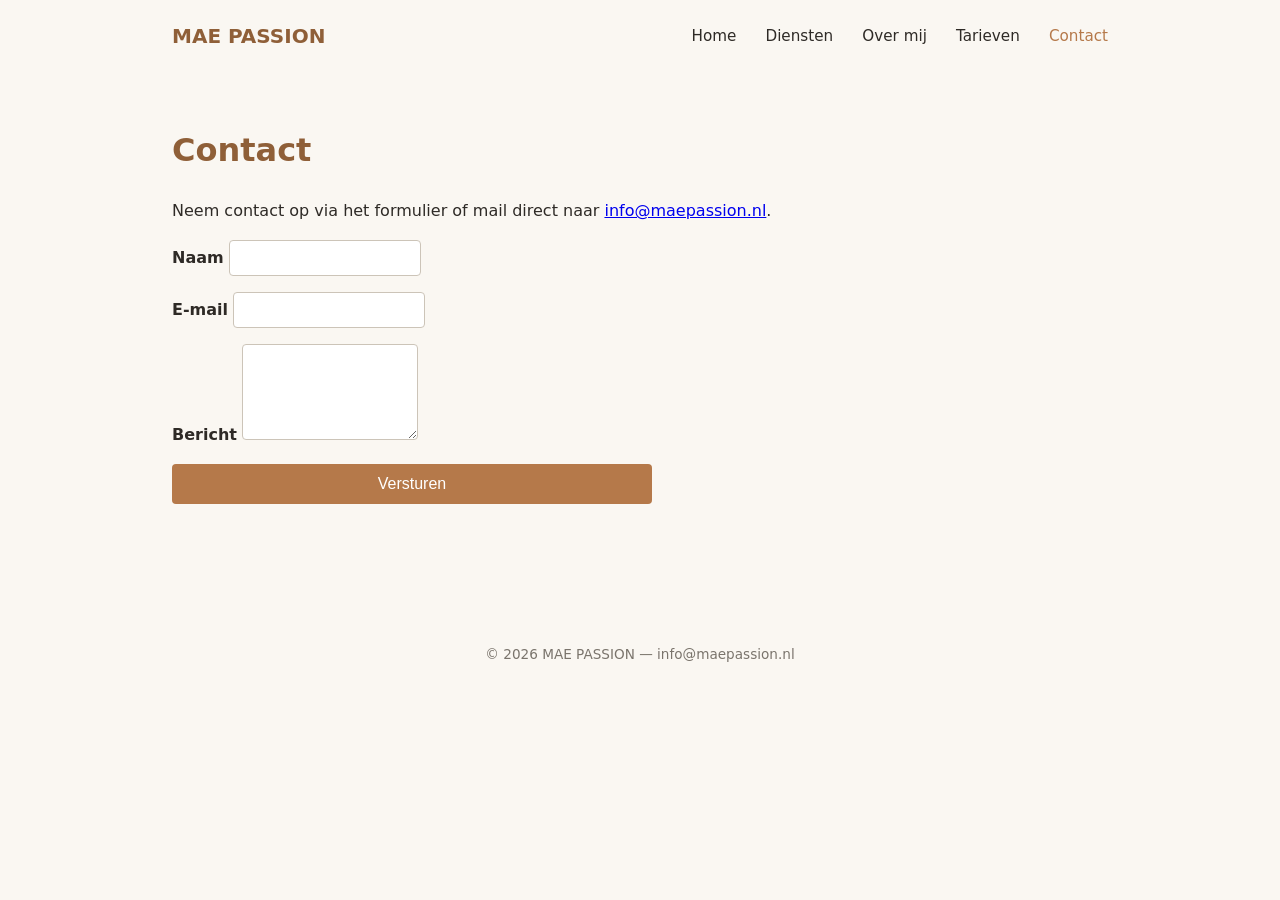
==== contact.html @ b7785c4e "Initial scaffold: static site structure, pagina's, contactformulier stub" ====
<!DOCTYPE html>
<html lang="nl">
<head>
  <meta charset="UTF-8">
  <meta name="viewport" content="width=device-width, initial-scale=1.0">
  <title>Contact — MAE PASSION</title>
  <link rel="stylesheet" href="css/style.css">
</head>
<body>
  <header>
    <a class="logo" href="index.html">MAE PASSION</a>
    <nav>
      <a href="index.html">Home</a>
      <a href="diensten.html">Diensten</a>
      <a href="over-mij.html">Over mij</a>
      <a href="tarieven.html">Tarieven</a>
      <a href="contact.html" aria-current="page">Contact</a>
    </nav>
  </header>

  <main>
    <h1>Contact</h1>
    <p>Neem contact op via het formulier of mail direct naar <a href="mailto:info@maepassion.nl">info@maepassion.nl</a>.</p>

    <form id="contact-form" method="POST" action="/api/contact">
      <div>
        <label for="name">Naam</label>
        <input type="text" id="name" name="name" required>
      </div>
      <div>
        <label for="email">E-mail</label>
        <input type="email" id="email" name="email" required>
      </div>
      <div>
        <label for="message">Bericht</label>
        <textarea id="message" name="message" rows="5" required></textarea>
      </div>
      <button type="submit">Versturen</button>
      <p id="form-status" role="status"></p>
    </form>
  </main>

  <footer>
    &copy; 2026 MAE PASSION — info@maepassion.nl
  </footer>

  <script src="js/contact.js"></script>
</body>
</html>
---- css/style.css ----
:root {
  --color-bg: #faf7f2;
  --color-text: #2e2a26;
  --color-accent: #b5794a;
  --color-accent-dark: #8f5f38;
  --font-body: "Segoe UI", system-ui, sans-serif;
  --max-width: 1000px;
}

* { box-sizing: border-box; }

body {
  margin: 0;
  font-family: var(--font-body);
  background: var(--color-bg);
  color: var(--color-text);
  line-height: 1.6;
}

header {
  display: flex;
  justify-content: space-between;
  align-items: center;
  padding: 1.25rem 2rem;
  max-width: var(--max-width);
  margin: 0 auto;
}

header .logo {
  font-weight: 700;
  font-size: 1.25rem;
  color: var(--color-accent-dark);
  text-decoration: none;
}

nav a {
  margin-left: 1.5rem;
  color: var(--color-text);
  text-decoration: none;
  font-size: 0.95rem;
}

nav a:hover,
nav a[aria-current="page"] {
  color: var(--color-accent);
}

main {
  max-width: var(--max-width);
  margin: 0 auto;
  padding: 2rem;
  min-height: 60vh;
}

h1 {
  color: var(--color-accent-dark);
}

footer {
  text-align: center;
  padding: 2rem;
  font-size: 0.85rem;
  color: #7a746c;
}

form {
  display: grid;
  gap: 1rem;
  max-width: 480px;
}

label { font-weight: 600; }

input, textarea {
  padding: 0.6rem;
  border: 1px solid #ccc4b8;
  border-radius: 4px;
  font-family: inherit;
}

button {
  background: var(--color-accent);
  color: white;
  border: none;
  padding: 0.7rem 1.4rem;
  border-radius: 4px;
  cursor: pointer;
  font-size: 1rem;
}

button:hover { background: var(--color-accent-dark); }
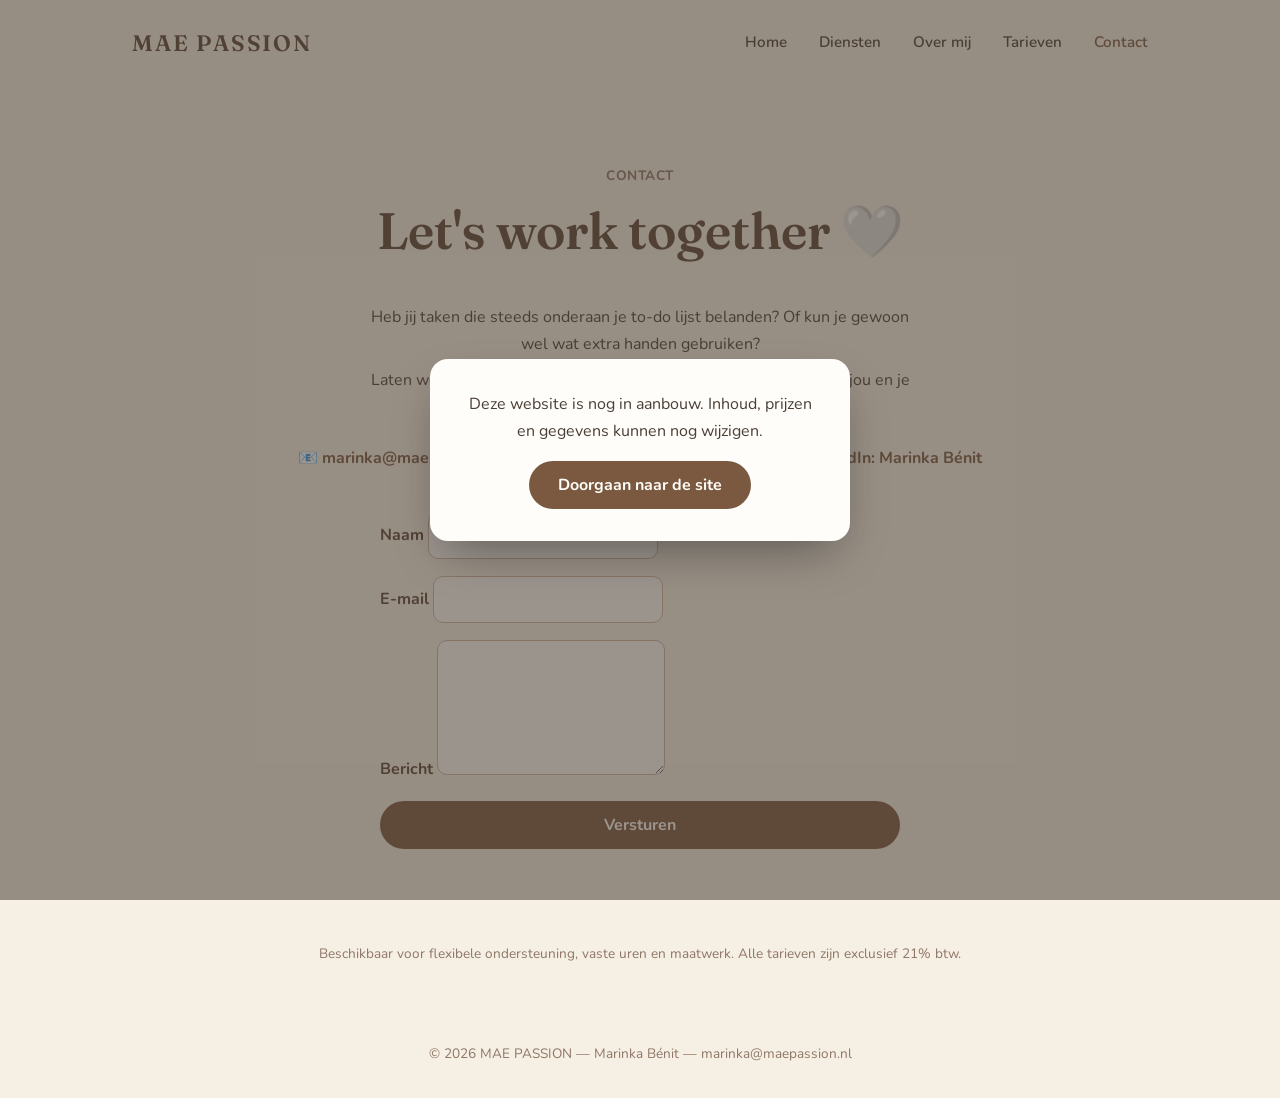
==== commit 3b6ab84f: "Nieuw design + echte content uit portfolio, profielfoto, in-aanbouw melding" ====
--- a/contact.html
+++ b/contact.html
@@ -4,11 +4,12 @@
   <meta charset="UTF-8">
   <meta name="viewport" content="width=device-width, initial-scale=1.0">
   <title>Contact — MAE PASSION</title>
+  <meta name="description" content="Neem contact op met MAE PASSION voor flexibele ondersteuning, vaste uren of maatwerk.">
   <link rel="stylesheet" href="css/style.css">
 </head>
 <body>
   <header>
-    <a class="logo" href="index.html">MAE PASSION</a>
+    <a class="logo" href="index.html">Mae Passion</a>
     <nav>
       <a href="index.html">Home</a>
       <a href="diensten.html">Diensten</a>
@@ -19,31 +20,44 @@
   </header>
 
   <main>
-    <h1>Contact</h1>
-    <p>Neem contact op via het formulier of mail direct naar <a href="mailto:info@maepassion.nl">info@maepassion.nl</a>.</p>
+    <section class="contact-section wrap">
+      <p class="tag">Contact</p>
+      <h1>Let's work together 🤍</h1>
+      <p style="max-width:560px; margin:0 auto;">Heb jij taken die steeds onderaan je to-do lijst belanden? Of kun je gewoon wel wat extra handen gebruiken?</p>
+      <p style="max-width:560px; margin:0.5rem auto 0;">Laten we kennismaken. Ik denk graag met je mee over wat ik voor jou en je bedrijf kan betekenen.</p>
 
-    <form id="contact-form" method="POST" action="/api/contact">
-      <div>
-        <label for="name">Naam</label>
-        <input type="text" id="name" name="name" required>
+      <div class="contact-links">
+        <a href="mailto:marinka@maepassion.nl">📧 marinka@maepassion.nl</a>
+        <a href="https://www.instagram.com/thuismama_eenhandvol" target="_blank" rel="noopener">📱 @thuismama_eenhandvol</a>
+        <a href="https://www.linkedin.com/search/results/all/?keywords=Marinka%20B%C3%A9nit" target="_blank" rel="noopener">💼 LinkedIn: Marinka Bénit</a>
       </div>
-      <div>
-        <label for="email">E-mail</label>
-        <input type="email" id="email" name="email" required>
-      </div>
-      <div>
-        <label for="message">Bericht</label>
-        <textarea id="message" name="message" rows="5" required></textarea>
-      </div>
-      <button type="submit">Versturen</button>
-      <p id="form-status" role="status"></p>
-    </form>
+
+      <form id="contact-form" method="POST" action="/api/contact">
+        <div>
+          <label for="name">Naam</label>
+          <input type="text" id="name" name="name" required>
+        </div>
+        <div>
+          <label for="email">E-mail</label>
+          <input type="email" id="email" name="email" required>
+        </div>
+        <div>
+          <label for="message">Bericht</label>
+          <textarea id="message" name="message" rows="5" required></textarea>
+        </div>
+        <button type="submit" class="btn">Versturen</button>
+        <p id="form-status" role="status"></p>
+      </form>
+
+      <p class="note">Beschikbaar voor flexibele ondersteuning, vaste uren en maatwerk. Alle tarieven zijn exclusief 21% btw.</p>
+    </section>
   </main>
 
   <footer>
-    &copy; 2026 MAE PASSION — info@maepassion.nl
+    &copy; 2026 MAE PASSION — Marinka Bénit — marinka@maepassion.nl
   </footer>
 
   <script src="js/contact.js"></script>
+  <script src="js/notice.js"></script>
 </body>
 </html>
--- a/css/style.css
+++ b/css/style.css
@@ -1,91 +1,422 @@
+@import url('https://fonts.googleapis.com/css2?family=Fraunces:ital,opsz,wght@0,9..144,400;0,9..144,500;0,9..144,600;1,9..144,500&family=Nunito:wght@400;600;700;800&display=swap');
+
 :root {
-  --color-bg: #faf7f2;
-  --color-text: #2e2a26;
-  --color-accent: #b5794a;
-  --color-accent-dark: #8f5f38;
-  --font-body: "Segoe UI", system-ui, sans-serif;
-  --max-width: 1000px;
+  --cream: #f5efe4;
+  --cream-alt: #ece1cf;
+  --mauve-dark: #6d5647;
+  --mauve-mid: #8f7666;
+  --mauve-soft: #cbb6a3;
+  --brown-text: #7a5940;
+  --brown-deep: #5b4433;
+  --ink: #4a3f36;
+  --white: #fffdf9;
+  --border-dash: #a8785a;
+  --max-width: 1080px;
+
+  --font-display: "Fraunces", Georgia, serif;
+  --font-body: "Nunito", "Segoe UI", system-ui, sans-serif;
 }
 
 * { box-sizing: border-box; }
+
+html { scroll-behavior: smooth; }
 
 body {
   margin: 0;
   font-family: var(--font-body);
-  background: var(--color-bg);
-  color: var(--color-text);
-  line-height: 1.6;
-}
-
+  background: var(--cream);
+  color: var(--ink);
+  line-height: 1.7;
+  font-size: 16px;
+}
+
+img { max-width: 100%; display: block; }
+
+.wrap {
+  max-width: var(--max-width);
+  margin: 0 auto;
+  padding: 0 2rem;
+}
+
+/* Header / nav */
 header {
   display: flex;
   justify-content: space-between;
   align-items: center;
-  padding: 1.25rem 2rem;
+  padding: 1.5rem 2rem;
   max-width: var(--max-width);
   margin: 0 auto;
 }
 
 header .logo {
-  font-weight: 700;
-  font-size: 1.25rem;
-  color: var(--color-accent-dark);
+  font-family: var(--font-display);
+  font-weight: 600;
+  font-size: 1.4rem;
+  letter-spacing: 0.08em;
+  color: var(--brown-deep);
   text-decoration: none;
+  text-transform: uppercase;
 }
 
 nav a {
-  margin-left: 1.5rem;
-  color: var(--color-text);
+  margin-left: 1.75rem;
+  color: var(--ink);
   text-decoration: none;
   font-size: 0.95rem;
+  font-weight: 600;
 }
 
 nav a:hover,
 nav a[aria-current="page"] {
-  color: var(--color-accent);
-}
-
-main {
-  max-width: var(--max-width);
+  color: var(--brown-text);
+}
+
+/* Headings */
+h1, h2, h3 {
+  font-family: var(--font-display);
+  color: var(--brown-deep);
+  font-weight: 600;
+  line-height: 1.2;
+  margin-top: 0;
+}
+
+h1 { font-size: clamp(2.2rem, 5vw, 3.2rem); }
+h2 { font-size: clamp(1.6rem, 3vw, 2.2rem); }
+
+.eyebrow {
+  font-family: var(--font-display);
+  font-style: italic;
+  font-weight: 500;
+  color: var(--mauve-mid);
+  font-size: 1.1rem;
+  margin: 0 0 0.25rem;
+}
+
+.tag {
+  font-size: 0.85rem;
+  font-weight: 700;
+  letter-spacing: 0.04em;
+  text-transform: uppercase;
+  color: var(--mauve-mid);
+}
+
+/* Hero */
+.hero {
+  padding: 3rem 0 4rem;
+}
+
+.hero-grid {
+  display: grid;
+  grid-template-columns: 1.1fr 0.9fr;
+  gap: 3rem;
+  align-items: center;
+}
+
+@media (max-width: 800px) {
+  .hero-grid { grid-template-columns: 1fr; }
+}
+
+.hero-photo {
+  border-radius: 260px 260px 24px 24px;
+  overflow: hidden;
+  box-shadow: 0 20px 50px -20px rgba(90, 65, 45, 0.35);
+  aspect-ratio: 1680 / 2187;
+  background: var(--cream-alt);
+  max-width: 440px;
   margin: 0 auto;
-  padding: 2rem;
-  min-height: 60vh;
-}
-
-h1 {
-  color: var(--color-accent-dark);
-}
+}
+
+.hero-photo img {
+  width: 100%;
+  height: 100%;
+  object-fit: cover;
+  object-position: center 15%;
+}
+
+.pillars {
+  display: flex;
+  gap: 2.5rem;
+  margin-top: 2.5rem;
+  flex-wrap: wrap;
+}
+
+.pillar strong {
+  display: block;
+  font-family: var(--font-display);
+  color: var(--brown-deep);
+  font-size: 1.05rem;
+}
+
+.pillar span {
+  font-size: 0.85rem;
+  color: var(--mauve-mid);
+}
+
+/* Buttons */
+.btn {
+  display: inline-block;
+  background: var(--brown-text);
+  color: var(--white);
+  border: none;
+  padding: 0.8rem 1.8rem;
+  border-radius: 999px;
+  cursor: pointer;
+  font-size: 1rem;
+  font-weight: 700;
+  font-family: var(--font-body);
+  text-decoration: none;
+  transition: background 0.2s ease;
+}
+
+.btn:hover { background: var(--brown-deep); }
+
+.btn-outline {
+  background: transparent;
+  border: 2px solid var(--brown-text);
+  color: var(--brown-text);
+}
+
+.btn-outline:hover { background: var(--brown-text); color: var(--white); }
+
+/* Dark section */
+.section-dark {
+  background: linear-gradient(160deg, var(--mauve-mid), var(--mauve-dark));
+  color: var(--white);
+  padding: 4rem 0;
+}
+
+.section-dark h2, .section-dark h3 { color: var(--white); }
+.section-dark .tag { color: var(--mauve-soft); }
+
+.section {
+  padding: 4rem 0;
+}
+
+.section-alt { background: var(--cream-alt); }
+
+/* Cards grid */
+.grid-3 {
+  display: grid;
+  grid-template-columns: repeat(3, 1fr);
+  gap: 2rem;
+  margin-top: 2.5rem;
+}
+
+@media (max-width: 800px) {
+  .grid-3 { grid-template-columns: 1fr; }
+}
+
+.service-card h3 { font-size: 1.15rem; margin-bottom: 0.5rem; }
+
+.service-card ul {
+  list-style: none;
+  padding: 0;
+  margin: 0;
+}
+
+.service-card li {
+  padding: 0.25rem 0;
+  padding-left: 1.1rem;
+  position: relative;
+}
+
+.service-card li::before {
+  content: "•";
+  position: absolute;
+  left: 0;
+  color: var(--border-dash);
+}
+
+.section-dark .service-card li::before { color: var(--cream-alt); }
+
+/* Pricing */
+.price-card {
+  border: 2px dashed var(--border-dash);
+  border-radius: 18px;
+  padding: 2rem 1.5rem;
+  text-align: center;
+  background: var(--white);
+}
+
+.amount {
+  font-family: var(--font-display);
+  font-size: 2rem;
+  color: var(--brown-deep);
+  margin: 0.5rem 0;
+}
+
+.price-card .rate {
+  color: var(--mauve-mid);
+  font-size: 0.9rem;
+  margin-top: 0.75rem;
+}
+
+.price-highlight {
+  background: var(--white);
+  border-radius: 24px;
+  padding: 2.5rem;
+  text-align: center;
+  margin-bottom: 2.5rem;
+}
+
+/* Steps */
+.steps {
+  display: grid;
+  grid-template-columns: repeat(4, 1fr);
+  gap: 1.5rem;
+  margin-top: 2.5rem;
+}
+
+@media (max-width: 800px) {
+  .steps { grid-template-columns: 1fr 1fr; }
+}
+
+.step .num {
+  font-family: var(--font-display);
+  font-size: 1.8rem;
+  color: var(--mauve-soft);
+}
+
+.step strong {
+  display: block;
+  color: var(--brown-deep);
+  margin-bottom: 0.3rem;
+}
+
+/* Traits list */
+.traits {
+  display: grid;
+  grid-template-columns: 1fr 1fr;
+  gap: 1.25rem 3rem;
+  margin-top: 2rem;
+}
+
+@media (max-width: 700px) {
+  .traits { grid-template-columns: 1fr; }
+}
+
+.traits strong { color: var(--brown-deep); }
+
+.badge-circle {
+  width: 190px;
+  height: 190px;
+  border-radius: 50%;
+  background: var(--cream-alt);
+  border: 1px solid var(--mauve-soft);
+  display: flex;
+  align-items: center;
+  justify-content: center;
+  text-align: center;
+  margin: 0 auto 2.5rem;
+  padding: 1rem;
+}
+
+.badge-circle span {
+  font-family: var(--font-display);
+  font-style: italic;
+  color: var(--brown-deep);
+  font-size: 1.15rem;
+}
+
+/* Stats */
+.stats {
+  display: flex;
+  gap: 3rem;
+  margin: 2rem 0;
+  flex-wrap: wrap;
+}
+
+.stat .num {
+  font-family: var(--font-display);
+  font-size: 2rem;
+  color: var(--brown-deep);
+}
+
+.stat span { color: var(--mauve-mid); font-size: 0.9rem; }
+
+/* Footer / contact */
+.contact-section {
+  text-align: center;
+  padding: 4rem 0 2rem;
+}
+
+.contact-links {
+  display: flex;
+  justify-content: center;
+  gap: 2rem;
+  flex-wrap: wrap;
+  margin: 1.5rem 0 2.5rem;
+  font-weight: 700;
+}
+
+.contact-links a { color: var(--brown-text); text-decoration: none; }
+.contact-links a:hover { text-decoration: underline; }
 
 footer {
   text-align: center;
   padding: 2rem;
   font-size: 0.85rem;
-  color: #7a746c;
-}
-
+  color: var(--mauve-mid);
+}
+
+/* Form */
 form {
   display: grid;
-  gap: 1rem;
-  max-width: 480px;
-}
-
-label { font-weight: 600; }
+  gap: 1.1rem;
+  max-width: 520px;
+  margin: 2rem auto 0;
+  text-align: left;
+}
+
+label { font-weight: 700; color: var(--brown-deep); }
 
 input, textarea {
-  padding: 0.6rem;
-  border: 1px solid #ccc4b8;
-  border-radius: 4px;
+  padding: 0.7rem 0.9rem;
+  border: 1px solid var(--mauve-soft);
+  border-radius: 10px;
   font-family: inherit;
-}
-
-button {
-  background: var(--color-accent);
-  color: white;
-  border: none;
-  padding: 0.7rem 1.4rem;
-  border-radius: 4px;
-  cursor: pointer;
   font-size: 1rem;
-}
-
-button:hover { background: var(--color-accent-dark); }
+  background: var(--white);
+}
+
+input:focus, textarea:focus {
+  outline: 2px solid var(--brown-text);
+  outline-offset: 1px;
+}
+
+#form-status { color: var(--mauve-mid); min-height: 1.2em; }
+
+.note {
+  font-size: 0.85rem;
+  color: var(--mauve-mid);
+  text-align: center;
+  margin-top: 1.5rem;
+}
+
+.center { text-align: center; }
+
+/* In-aanbouw melding */
+.mp-notice-overlay {
+  position: fixed;
+  inset: 0;
+  background: rgba(74, 63, 54, 0.55);
+  display: flex;
+  align-items: center;
+  justify-content: center;
+  padding: 1.5rem;
+  z-index: 1000;
+}
+
+.mp-notice {
+  background: var(--white);
+  border-radius: 18px;
+  padding: 2rem;
+  max-width: 420px;
+  text-align: center;
+  box-shadow: 0 20px 50px -15px rgba(0, 0, 0, 0.4);
+}
+
+.mp-notice p {
+  margin-top: 0;
+  color: var(--ink);
+}
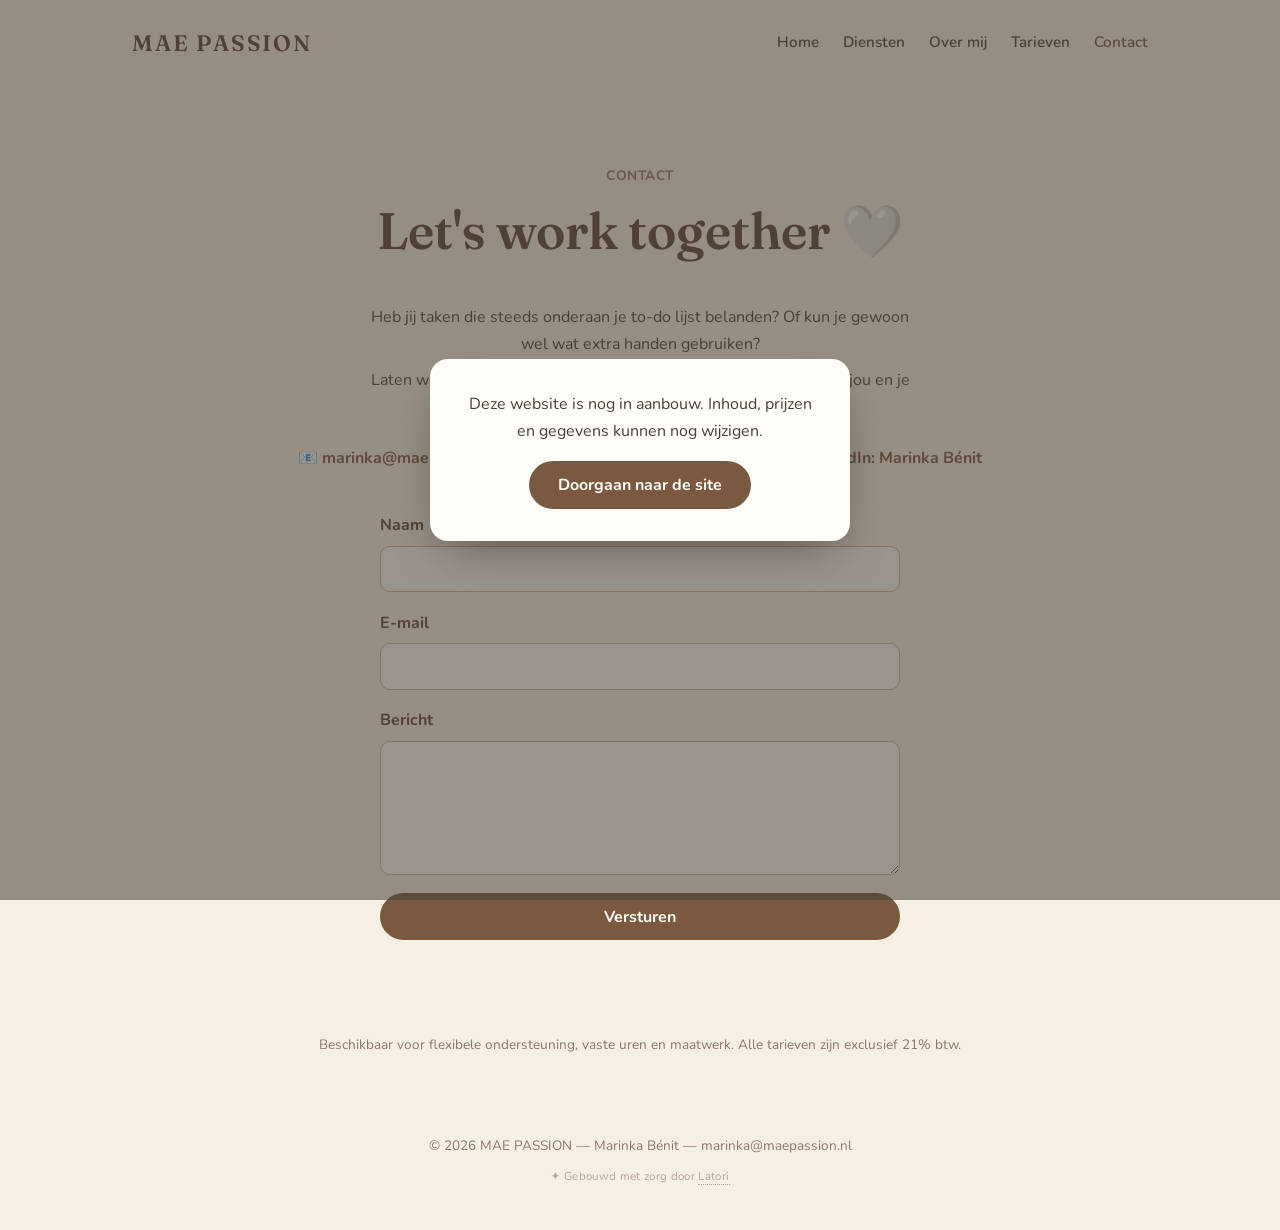
==== commit 6625fde3: "Subtiele 'Gebouwd door Latori' credit in de footer" ====
--- a/contact.html
+++ b/contact.html
@@ -55,6 +55,7 @@
 
   <footer>
     &copy; 2026 MAE PASSION — Marinka Bénit — marinka@maepassion.nl
+    <p class="credit">✦ Gebouwd met zorg door <a href="https://latori.nl" target="_blank" rel="noopener">Latori</a></p>
   </footer>
 
   <script src="js/contact.js"></script>
--- a/css/style.css
+++ b/css/style.css
@@ -43,6 +43,8 @@
   display: flex;
   justify-content: space-between;
   align-items: center;
+  flex-wrap: wrap;
+  gap: 0.75rem 1.5rem;
   padding: 1.5rem 2rem;
   max-width: var(--max-width);
   margin: 0 auto;
@@ -58,12 +60,32 @@
   text-transform: uppercase;
 }
 
+nav {
+  display: flex;
+  flex-wrap: wrap;
+  gap: 0.5rem 1.5rem;
+}
+
 nav a {
-  margin-left: 1.75rem;
   color: var(--ink);
   text-decoration: none;
   font-size: 0.95rem;
   font-weight: 600;
+  white-space: nowrap;
+}
+
+@media (max-width: 640px) {
+  header {
+    justify-content: center;
+    text-align: center;
+    row-gap: 1.1rem;
+    margin-bottom: 1rem;
+  }
+
+  nav {
+    justify-content: center;
+    row-gap: 0.75rem;
+  }
 }
 
 nav a:hover,
@@ -102,7 +124,8 @@
 
 /* Hero */
 .hero {
-  padding: 3rem 0 4rem;
+  padding-top: 3rem;
+  padding-bottom: 4rem;
 }
 
 .hero-grid {
@@ -120,7 +143,7 @@
   border-radius: 260px 260px 24px 24px;
   overflow: hidden;
   box-shadow: 0 20px 50px -20px rgba(90, 65, 45, 0.35);
-  aspect-ratio: 1680 / 2187;
+  aspect-ratio: 1023 / 1537;
   background: var(--cream-alt);
   max-width: 440px;
   margin: 0 auto;
@@ -182,7 +205,18 @@
 .section-dark {
   background: linear-gradient(160deg, var(--mauve-mid), var(--mauve-dark));
   color: var(--white);
-  padding: 4rem 0;
+  padding: 3rem 0;
+  border-radius: 28px;
+  margin: 2rem 1rem;
+}
+
+@media (min-width: 900px) {
+  .section-dark {
+    padding: 4rem 0;
+    border-radius: 40px;
+    max-width: calc(var(--max-width) + 4rem);
+    margin: 2.5rem auto;
+  }
 }
 
 .section-dark h2, .section-dark h3 { color: var(--white); }
@@ -337,20 +371,37 @@
 /* Footer / contact */
 .contact-section {
   text-align: center;
-  padding: 4rem 0 2rem;
+  padding-top: 4rem;
+  padding-bottom: 2rem;
 }
 
 .contact-links {
   display: flex;
-  justify-content: center;
-  gap: 2rem;
-  flex-wrap: wrap;
+  flex-direction: column;
+  align-items: center;
+  gap: 1rem;
   margin: 1.5rem 0 2.5rem;
   font-weight: 700;
 }
 
-.contact-links a { color: var(--brown-text); text-decoration: none; }
+.contact-links a {
+  display: inline-flex;
+  align-items: center;
+  gap: 0.5rem;
+  color: var(--brown-text);
+  text-decoration: none;
+}
+
 .contact-links a:hover { text-decoration: underline; }
+
+@media (min-width: 640px) {
+  .contact-links {
+    flex-direction: row;
+    justify-content: center;
+    flex-wrap: wrap;
+    gap: 2rem;
+  }
+}
 
 footer {
   text-align: center;
@@ -358,6 +409,22 @@
   font-size: 0.85rem;
   color: var(--mauve-mid);
 }
+
+.credit {
+  margin-top: 0.6rem;
+  font-size: 0.72rem;
+  letter-spacing: 0.03em;
+  opacity: 0.6;
+}
+
+.credit a {
+  color: inherit;
+  text-decoration: none;
+  border-bottom: 1px dotted currentColor;
+  transition: opacity 0.2s ease;
+}
+
+.credit a:hover { opacity: 0.85; }
 
 /* Form */
 form {
@@ -368,9 +435,16 @@
   text-align: left;
 }
 
+form > div {
+  display: flex;
+  flex-direction: column;
+  gap: 0.4rem;
+}
+
 label { font-weight: 700; color: var(--brown-deep); }
 
 input, textarea {
+  width: 100%;
   padding: 0.7rem 0.9rem;
   border: 1px solid var(--mauve-soft);
   border-radius: 10px;
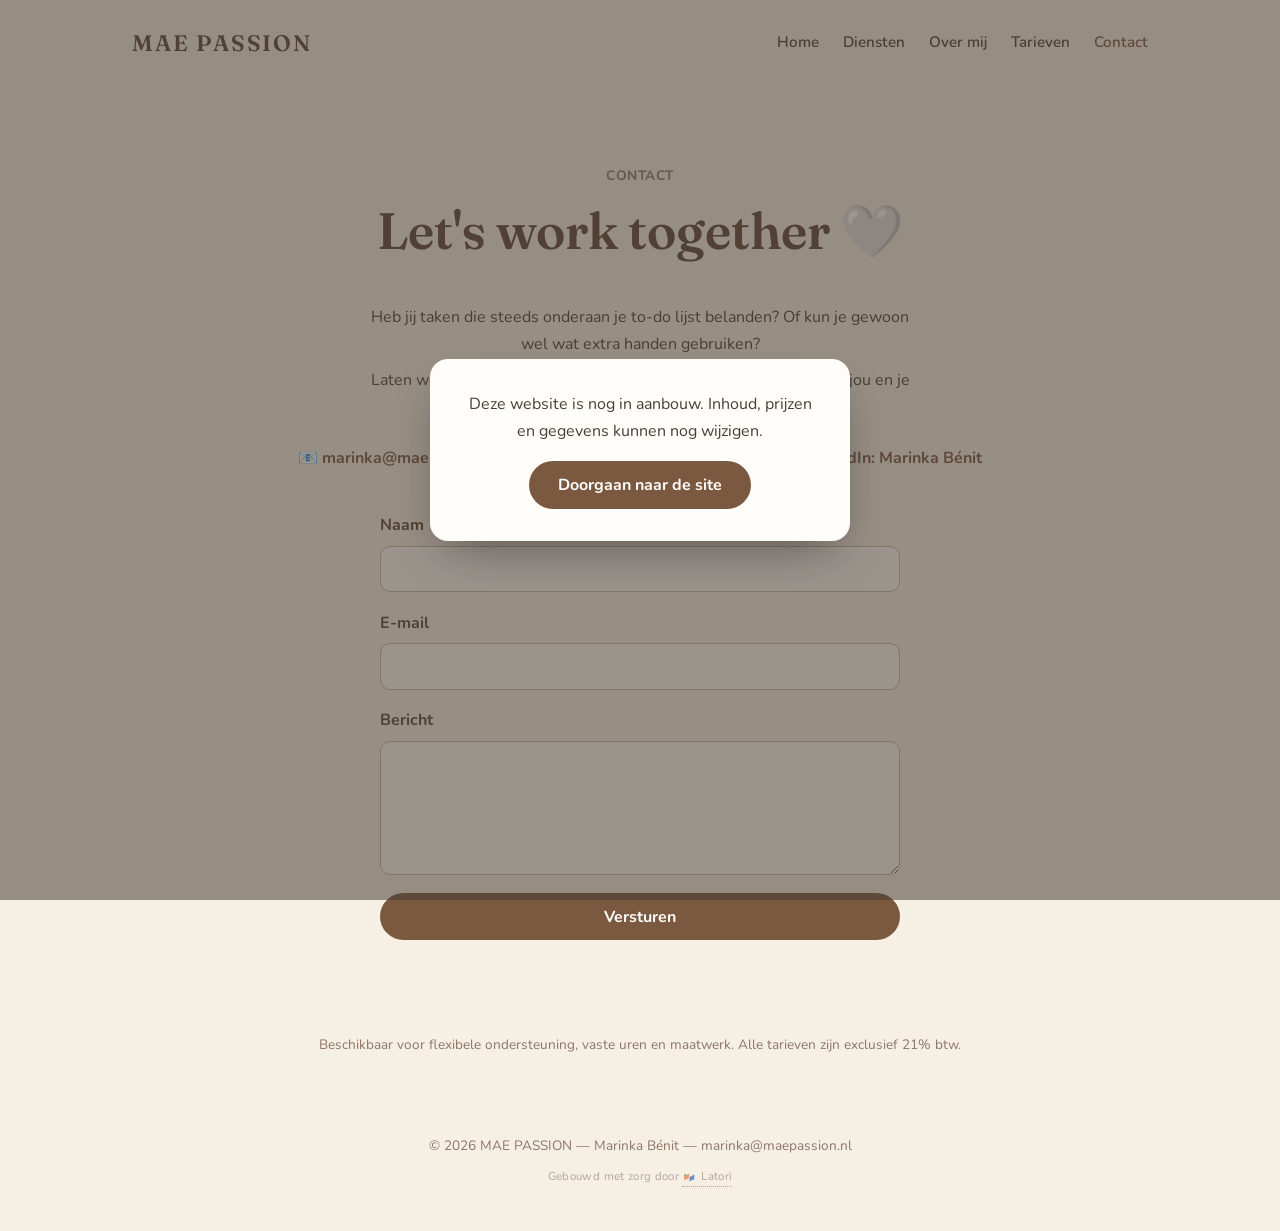
==== commit ba86305e: "Latori-logo toegevoegd aan de footer-credit" ====
--- a/contact.html
+++ b/contact.html
@@ -55,10 +55,11 @@
 
   <footer>
     &copy; 2026 MAE PASSION — Marinka Bénit — marinka@maepassion.nl
-    <p class="credit">✦ Gebouwd met zorg door <a href="https://latori.nl" target="_blank" rel="noopener">Latori</a></p>
+    <p class="credit">Gebouwd met zorg door <a href="https://latori.nl" target="_blank" rel="noopener"><img src="images/latori-logo.svg" alt="" width="14" height="14"> Latori</a></p>
   </footer>
 
   <script src="js/contact.js"></script>
   <script src="js/notice.js"></script>
+  <script src="js/reveal.js"></script>
 </body>
 </html>
--- a/css/style.css
+++ b/css/style.css
@@ -418,10 +418,20 @@
 }
 
 .credit a {
+  display: inline-flex;
+  align-items: center;
+  gap: 0.3rem;
   color: inherit;
   text-decoration: none;
   border-bottom: 1px dotted currentColor;
   transition: opacity 0.2s ease;
+  vertical-align: middle;
+}
+
+.credit img {
+  width: 14px;
+  height: 14px;
+  display: inline-block;
 }
 
 .credit a:hover { opacity: 0.85; }
@@ -469,6 +479,30 @@
 
 .center { text-align: center; }
 
+/* Scroll reveal */
+.reveal {
+  opacity: 0;
+  transform: translateY(22px);
+  transition: opacity 0.7s ease, transform 0.7s ease;
+}
+
+.reveal.is-visible {
+  opacity: 1;
+  transform: translateY(0);
+}
+
+.reveal-group .reveal:nth-child(2) { transition-delay: 0.08s; }
+.reveal-group .reveal:nth-child(3) { transition-delay: 0.16s; }
+.reveal-group .reveal:nth-child(4) { transition-delay: 0.24s; }
+
+@media (prefers-reduced-motion: reduce) {
+  .reveal {
+    opacity: 1;
+    transform: none;
+    transition: none;
+  }
+}
+
 /* In-aanbouw melding */
 .mp-notice-overlay {
   position: fixed;
